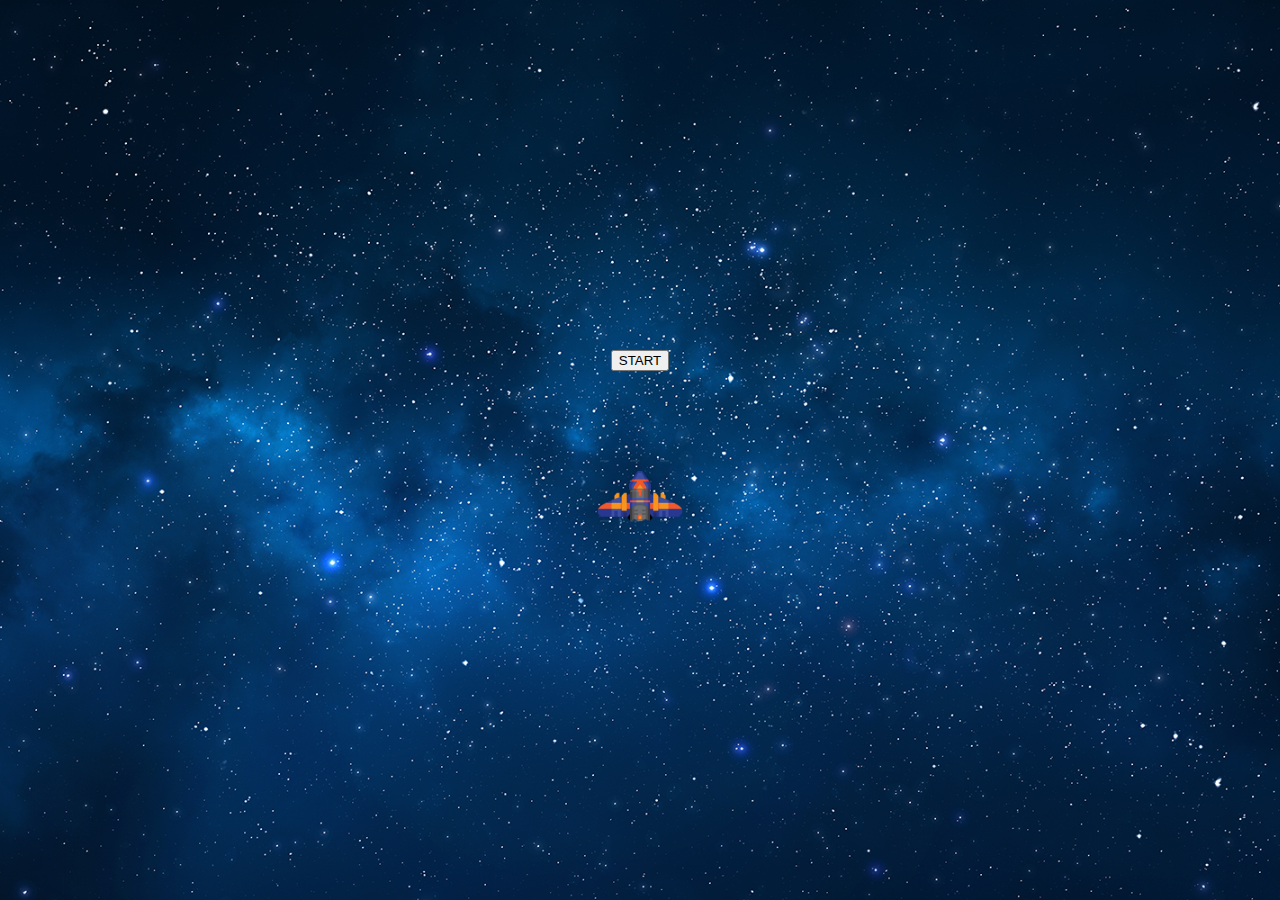
==== index.html @ de571cf4 "Added game files" ====
<!DOCTYPE html>
<html>
    <head>
        <meta name="viewport" content="width=device-width">
        <title>Galactic Shield</title>
        <link rel="stylesheet" href="styles.css">
        <script src="scripts.js"></script>
    </head>
    <body>
        <button id="startButton" onclick="startGame()">START</button>
        <div id="imageContainer">
        </div>
        <div>
            <img id="ship" src="ship.png" alt="missile">
        </div>
    
    </body>
</html>
---- styles.css ----
body {
    background-image: url("space.png");
    background-size: cover;
    background-repeat: no-repeat;
    margin: 0;
    padding: 0;
    display: flex;
    flex-direction: column;
    align-items: center;
    justify-content: center;
    height: 100vh;
}

#startButtton {
    width: 200px;
    height: 50px;
    color: rgb(192, 0, 0);
    margin-top: 150px;
}

#ship{
    width: 100px;
    height: 100px;
    position: relative;
}

#imageContainer {
    margin-top: 75px;
}

.ufo {
    width: 100px;
    height: 75px;
    margin: 0 5px 0 5px;
}
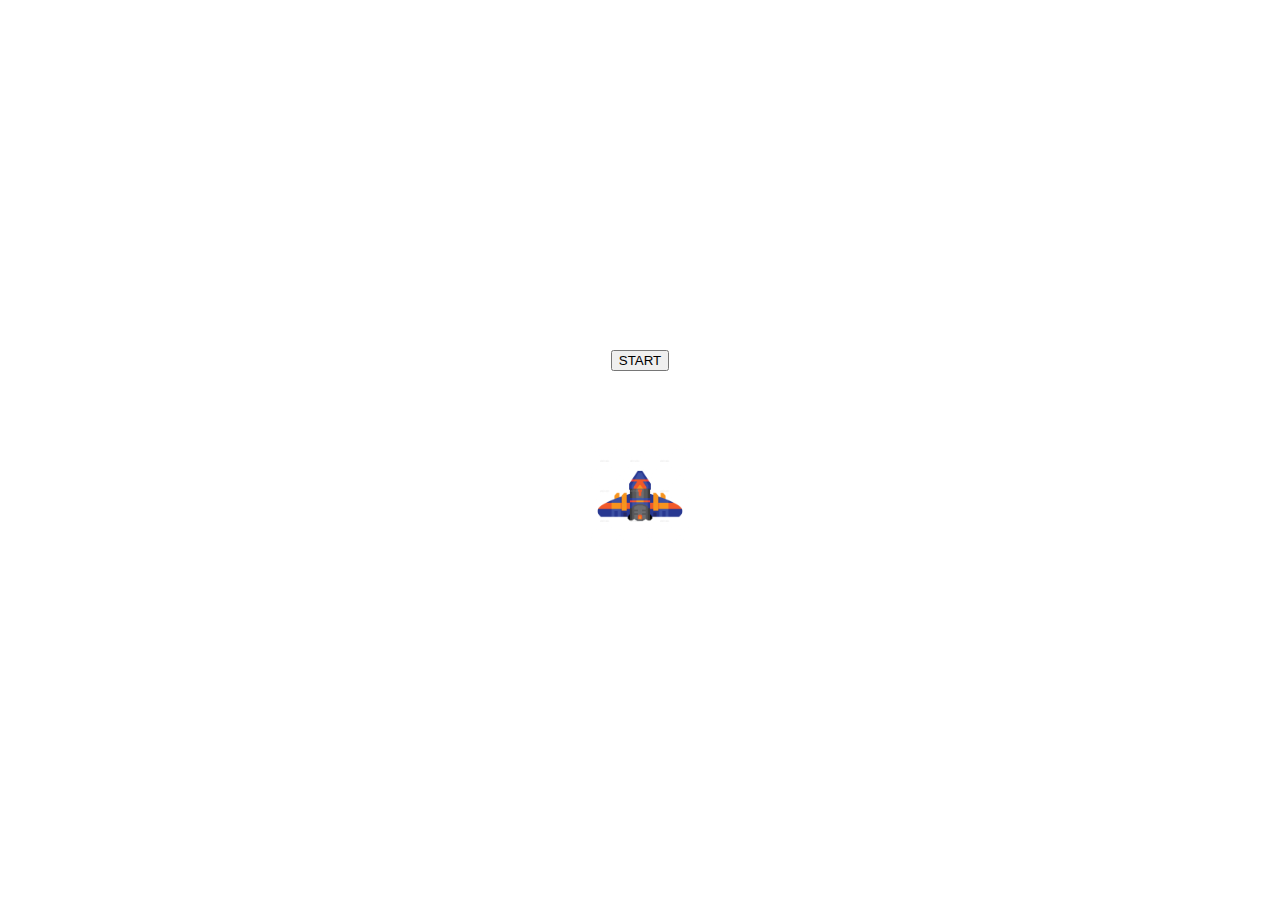
==== commit ef3edcec: "Moved styles and scripts" ====
--- a/index.html
+++ b/index.html
@@ -3,8 +3,8 @@
     <head>
         <meta name="viewport" content="width=device-width">
         <title>Galactic Shield</title>
-        <link rel="stylesheet" href="styles.css">
-        <script src="scripts.js"></script>
+        <link rel="stylesheet" href="styles/styles.css">
+        <script src="Scripts/scripts.js"></script>
     </head>
     <body>
         <button id="startButton" onclick="startGame()">START</button>
--- a/styles/styles.css
+++ b/styles/styles.css
@@ -0,0 +1,35 @@
+body {
+    background-image: url("space.png");
+    background-size: cover;
+    background-repeat: no-repeat;
+    margin: 0;
+    padding: 0;
+    display: flex;
+    flex-direction: column;
+    align-items: center;
+    justify-content: center;
+    height: 100vh;
+}
+
+#startButtton {
+    width: 200px;
+    height: 50px;
+    color: rgb(192, 0, 0);
+    margin-top: 150px;
+}
+
+#ship{
+    width: 100px;
+    height: 100px;
+    position: relative;
+}
+
+#imageContainer {
+    margin-top: 75px;
+}
+
+.ufo {
+    width: 100px;
+    height: 75px;
+    margin: 0 5px 0 5px;
+}